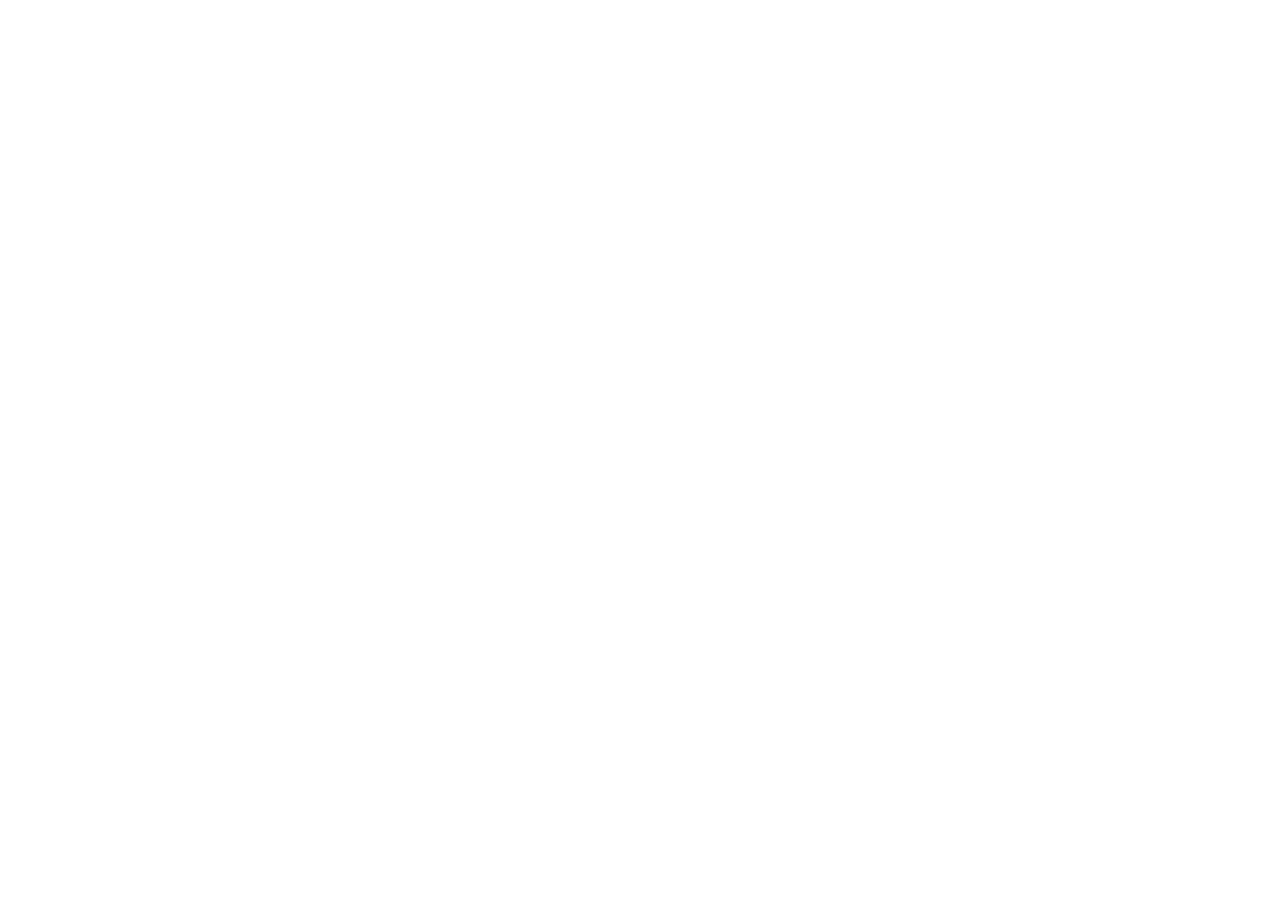
==== index.html @ 10b7939f "Create index.html" ====
<!DOCTYPE html>
<html>
  <head>
    <meta charset="utf-8">
    <title>Konoha</title>

    <meta name="viewport" content="width=device-width, initial-scale=1">

    <link rel="stylesheet" href="style.css">


    <!-- Latest compiled and minified CSS -->
    <link rel="stylesheet" href="https://maxcdn.bootstrapcdn.com/bootstrap/3.3.7/css/bootstrap.min.css" integrity="sha384-BVYiiSIFeK1dGmJRAkycuHAHRg32OmUcww7on3RYdg4Va+PmSTsz/K68vbdEjh4u" crossorigin="anonymous">

    <!-- Optional theme -->
    <link rel="stylesheet" href="https://maxcdn.bootstrapcdn.com/bootstrap/3.3.7/css/bootstrap-theme.min.css" integrity="sha384-rHyoN1iRsVXV4nD0JutlnGaslCJuC7uwjduW9SVrLvRYooPp2bWYgmgJQIXwl/Sp" crossorigin="anonymous">


  </head>
  <body>












    <!-- jQuery -->
    <script src="https://ajax.googleapis.com/ajax/libs/jquery/3.1.0/jquery.min.js"></script>

    <!-- Latest compiled and minified JavaScript -->
    <script src="https://maxcdn.bootstrapcdn.com/bootstrap/3.3.7/js/bootstrap.min.js" integrity="sha384-Tc5IQib027qvyjSMfHjOMaLkfuWVxZxUPnCJA7l2mCWNIpG9mGCD8wGNIcPD7Txa" crossorigin="anonymous"></script>
    <script>
      $(document).ready (function (){
        $('[data-toggle="tooltip"]').tooltip ();
      });
    </script>
  </body>
</html>
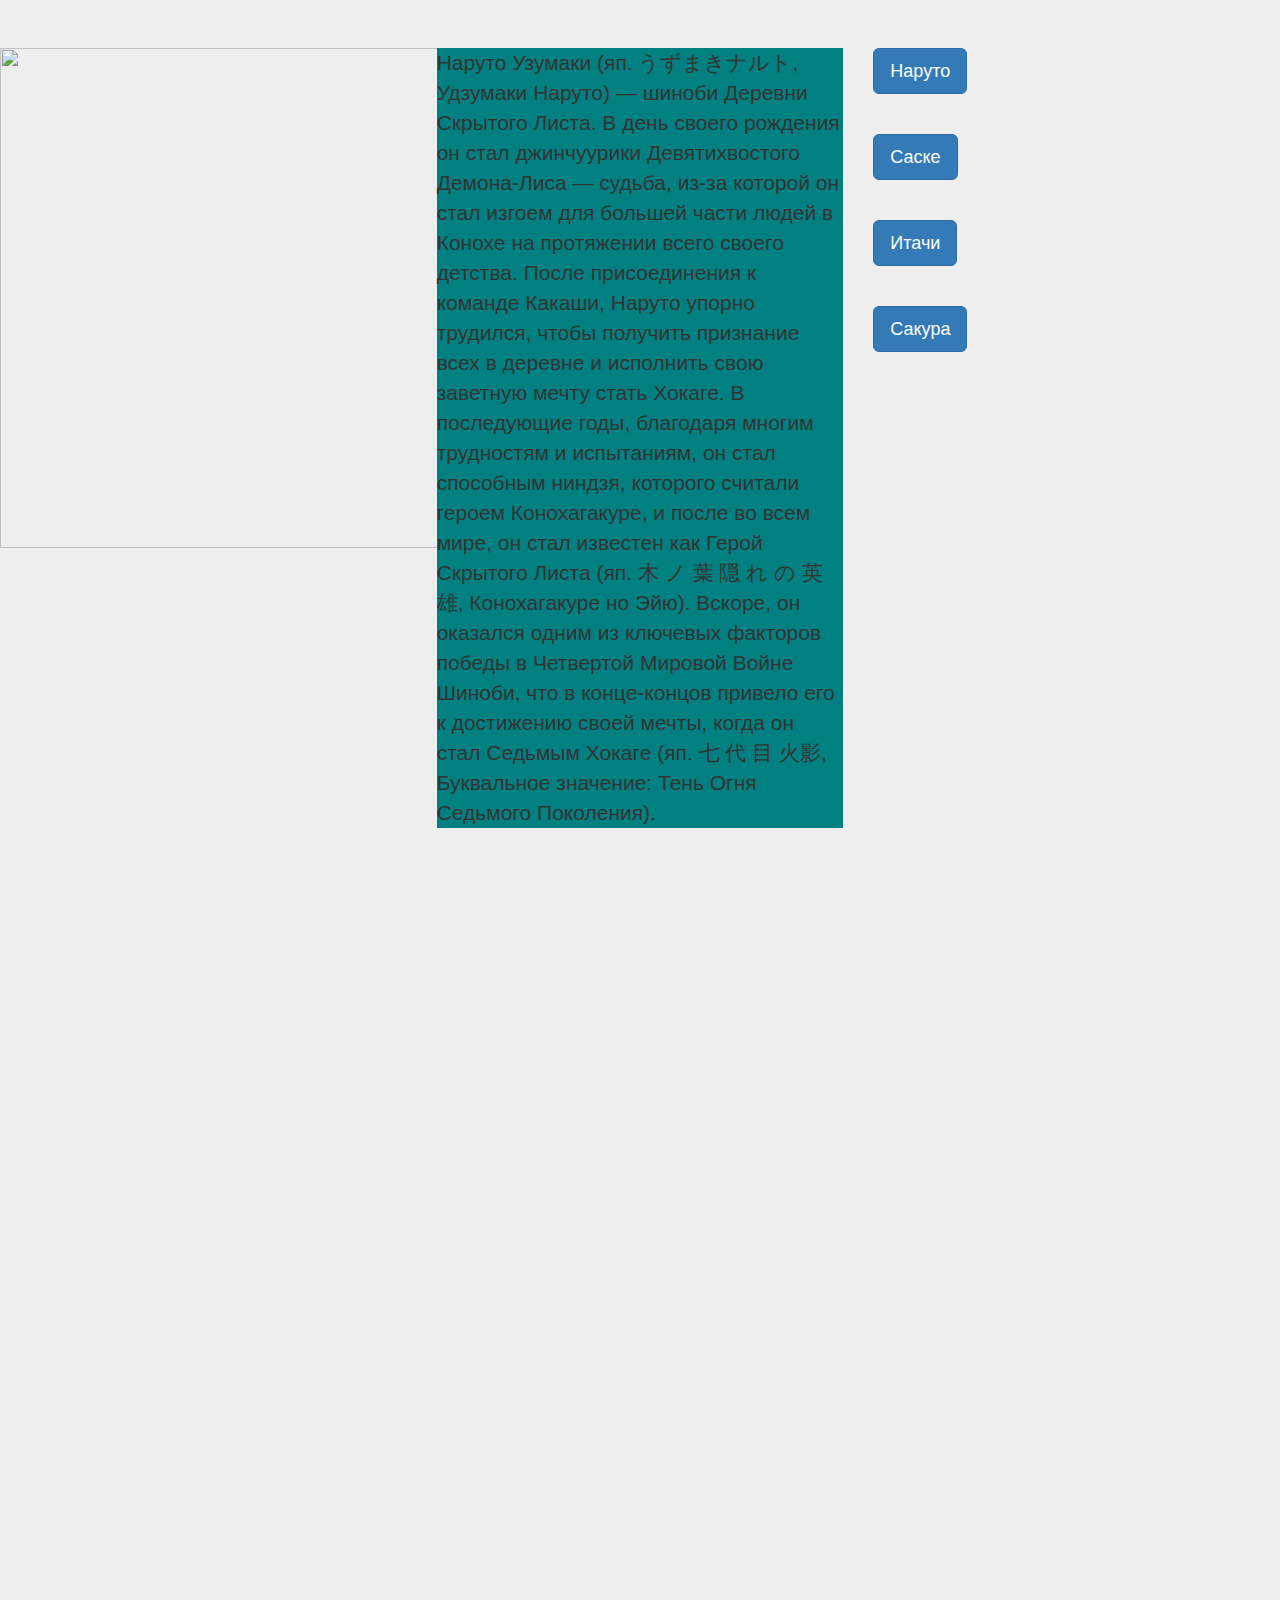
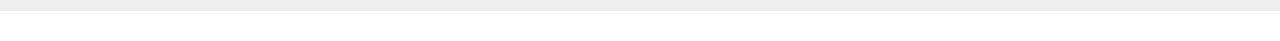
==== commit 59cc1b26: "Update index.html" ====
--- a/index.html
+++ b/index.html
@@ -1,23 +1,47 @@
 <!DOCTYPE html>
 <html>
-  <head>
-    <meta charset="utf-8">
-    <title>Konoha</title>
+<head>
+  <meta charset="utf-8">
+  <title>Random pictures</title>
+  <script src="script.js"></script>
+  <link rel="shortcut icon" href="">
 
-    <meta name="viewport" content="width=device-width, initial-scale=1">
-
-    <link rel="stylesheet" href="style.css">
+  <link rel="stylesheet" href="style.css">
 
 
-    <!-- Latest compiled and minified CSS -->
-    <link rel="stylesheet" href="https://maxcdn.bootstrapcdn.com/bootstrap/3.3.7/css/bootstrap.min.css" integrity="sha384-BVYiiSIFeK1dGmJRAkycuHAHRg32OmUcww7on3RYdg4Va+PmSTsz/K68vbdEjh4u" crossorigin="anonymous">
 
-    <!-- Optional theme -->
-    <link rel="stylesheet" href="https://maxcdn.bootstrapcdn.com/bootstrap/3.3.7/css/bootstrap-theme.min.css" integrity="sha384-rHyoN1iRsVXV4nD0JutlnGaslCJuC7uwjduW9SVrLvRYooPp2bWYgmgJQIXwl/Sp" crossorigin="anonymous">
+  <!-- Latest compiled and minified CSS -->
+  <link rel="stylesheet" href="https://maxcdn.bootstrapcdn.com/bootstrap/3.3.7/css/bootstrap.min.css" integrity="sha384-BVYiiSIFeK1dGmJRAkycuHAHRg32OmUcww7on3RYdg4Va+PmSTsz/K68vbdEjh4u" crossorigin="anonymous">
 
+  <!-- Optional theme -->
+  <link rel="stylesheet" href="https://maxcdn.bootstrapcdn.com/bootstrap/3.3.7/css/bootstrap-theme.min.css" integrity="sha384-rHyoN1iRsVXV4nD0JutlnGaslCJuC7uwjduW9SVrLvRYooPp2bWYgmgJQIXwl/Sp" crossorigin="anonymous">
+</head>
+<body>
+  <div class="jumbotron bg-purple text-white" id="backimage">
 
-  </head>
-  <body>
+      <div class="row">
+        <div class="col-md-4">
+          <img height="500" width="500" src="https://vignette.wikia.nocookie.net/skillnaruto/images/9/97/Naruto_Part_1.png/revision/latest/scale-to-width-down/1000?cb=20160201100004&path-prefix=ru" alt="" id="image">
+
+        </div>
+        <div class="col-md-4">
+          <p style="background:teal" id="text_describe">Наруто Узумаки (яп. うずまきナルト, Удзумаки Наруто) — шиноби Деревни Скрытого Листа. В день своего рождения он стал джинчуурики Девятихвостого Демона-Лиса — судьба,
+            из-за которой он стал изгоем для большей части людей в Конохе на протяжении всего своего детства. После присоединения к команде Какаши, Наруто упорно трудился, чтобы
+             получить признание всех в деревне и исполнить свою заветную мечту стать Хокаге. В последующие годы, благодаря многим трудностям и испытаниям, он стал способным ниндзя,
+             которого считали героем Конохагакуре, и после во всем мире, он стал известен как Герой Скрытого Листа (яп. 木 ノ 葉 隠 れ の 英雄, Конохагакуре но Эйю). Вскоре, он оказался одним
+             из ключевых факторов победы в Четвертой Мировой Войне Шиноби, что в конце-концов привело его к достижению своей мечты, когда он стал Седьмым Хокаге (яп. 七 代 目 火影, Буквальное значение:
+             Тень Огня Седьмого Поколения). </p>
+        </div>
+        <div class="col-md-4">
+          <button class="btn btn-primary btn-lg" id="image1" onclick="changeTo1();">Наруто </button> <br><br><br>
+          <button class="btn btn-primary btn-lg" id="image2" onclick="changeTo2();">Саске</button> <br><br><br>
+          <button class="btn btn-primary btn-lg" id="image3" onclick="changeTo3();">Итачи </button> <br><br><br>
+          <button class="btn btn-primary btn-lg" id="image4" onclick="changeTo4();">Сакура  </button> <br><br><br>
+        </div>
+      </div>
+
+    <br><br><br><br><br><br><br><br><br><br><br><br><br><br><br><br><br><br><br><br><br><br><br><br><br><br><br><br><br><br><br><br><br><br><br><br>
+  </div>
 
 
 
@@ -26,19 +50,42 @@
 
 
 
+  <!-- jQuery -->
+  <script src="https://ajax.googleapis.com/ajax/libs/jquery/3.1.0/jquery.min.js"></script>
+
+  <!-- Latest compiled and minified JavaScript -->
+  <script src="https://maxcdn.bootstrapcdn.com/bootstrap/3.3.7/js/bootstrap.min.js" integrity="sha384-Tc5IQib027qvyjSMfHjOMaLkfuWVxZxUPnCJA7l2mCWNIpG9mGCD8wGNIcPD7Txa" crossorigin="anonymous"></script>
+  <script>
+    function changeTo1(){
+      var picture = document.getElementById("image");
+      var texto = document.getElementById("text_describe");
+      picture.src =  "https://vignette.wikia.nocookie.net/skillnaruto/images/9/97/Naruto_Part_1.png/revision/latest/scale-to-width-down/1000?cb=20160201100004&path-prefix=ru";
+      texto.innerHTML = "Наруто Узумаки (яп. うずまきナルト, Удзумаки Наруто) — шиноби Деревни Скрытого Листа. В день своего рождения он стал джинчуурики Девятихвостого Демона-Лиса — судьба, из-за которой он стал изгоем для большей части людей в Конохе на протяжении всего своего детства. После присоединения к команде Какаши, Наруто упорно трудился, чтобы получить признание всех в деревне и исполнить свою заветную мечту стать Хокаге. В последующие годы, благодаря многим трудностям и испытаниям, он стал способным ниндзя, которого считали героем Конохагакуре, и после во всем мире, он стал известен как Герой Скрытого Листа (яп. 木 ノ 葉 隠 れ の 英雄, Конохагакуре но Эйю). Вскоре, он оказался одним из ключевых факторов победы в Четвертой Мировой Войне Шиноби, что в конце-концов привело его к достижению своей мечты, когда он стал Седьмым Хокаге (яп. 七 代 目 火影, Буквальное значение: Тень Огня Седьмого Поколения). "
+    }
+    function changeTo2(){
+      var picture = document.getElementById("image");
+      var texto = document.getElementById("text_describe");
+      picture.src =  "https://vignette.wikia.nocookie.net/skillnaruto/images/2/21/Sasuke_Part_1.png/revision/latest?cb=20160202114409&path-prefix=ru";
+      texto.innerHTML = "Саске Учиха (яп. うちはサスケ, Учиха Саске) — один из последних выживших членов клана Учиха из Деревни Скрытого Листа. После того, как его старший брат Итачи вырезал весь их клан, Саске поставил перед собой жизненную цель отомстить за клан и семью, убив Итачи. Он попадает в Команду 7, когда становится ниндзя, и благодаря состязаниям со своим соперником и лучшим другом, Наруто Узумаки, начинает оттачивать свои навыки. Недовольный своим прогрессом, он покидает Лист, чтобы обрести силу, необходимую для осуществления мести. Годы, проведённые в поисках мести, стали невероятно взыскательными и неразумными, равно как и изолировали его от других, из-за чего он вскоре становится международным преступником. После того, как Саске сыграл одну из ключевых ролей в окончании Четвёртой Мировой Войны Шиноби, а Наруто смог избавить его от ненависти, он решает вернуться в Скрытый Лист и посвящает свою жизнь защите деревни и её жителей — таким образом, он становится известен под прозвищем 'Поддерживающий Каге' (яп. 支う影, Сасаукагэ, Буквальное значение: Поддерживающая Тень). "
+    }
+    function changeTo3(){
+      var picture = document.getElementById("image");
+      var texto = document.getElementById("text_describe");
+      picture.src =  "https://vignette.wikia.nocookie.net/naruto/images/b/bb/Itachi.png/revision/latest?cb=20160125182202";
+      texto.innerHTML = "Итачи Учиха (яп. うちは イタチ, У́чиха Ита́чи) был гением клана Учиха из Скрытого Листа. Он стал международным преступником, уничтожив весь свой клан, пощадил же он лишь своего младшего брата Саске. Впоследствии Итачи присоединился к международной преступной организации, Акацуки, деятельность которой порой приводила его к конфликтам с ниндзя Листа, включая Саске, стремящегося отомстить за свой клан. После смерти Итачи, выяснилось, что его мотивы были куда более сложными, чем казалось изначально — все его действия были направлены на благо Саске и Конохи, и он оставался предан Скрытому Листу до самого конца. "
+    }
+    function changeTo4(){
+      var picture = document.getElementById("image");
+      var texto = document.getElementById("text_describe");
+      picture.src =  "https://images5.alphacoders.com/644/thumb-1920-644141.jpg";
+      texto.innerHTML = "Сакура Учиха (яп. うちはサクラ, Учиха Сакура, урождённая Харуно (яп. 春野)) — куноичи из Скрытого Листа. Став частью Команды 7, Сакура быстро осознаёт свою неподготовленность к суровой жизни шиноби. Тем не менее, после прохождения тренировок под руководством Саннина Цунаде, она преодолевает это и становится одним из величайших ниндзя-медиков в мире. "
+    }
 
 
 
 
-    <!-- jQuery -->
-    <script src="https://ajax.googleapis.com/ajax/libs/jquery/3.1.0/jquery.min.js"></script>
+  </script>
 
-    <!-- Latest compiled and minified JavaScript -->
-    <script src="https://maxcdn.bootstrapcdn.com/bootstrap/3.3.7/js/bootstrap.min.js" integrity="sha384-Tc5IQib027qvyjSMfHjOMaLkfuWVxZxUPnCJA7l2mCWNIpG9mGCD8wGNIcPD7Txa" crossorigin="anonymous"></script>
-    <script>
-      $(document).ready (function (){
-        $('[data-toggle="tooltip"]').tooltip ();
-      });
-    </script>
-  </body>
+
+</body>
 </html>
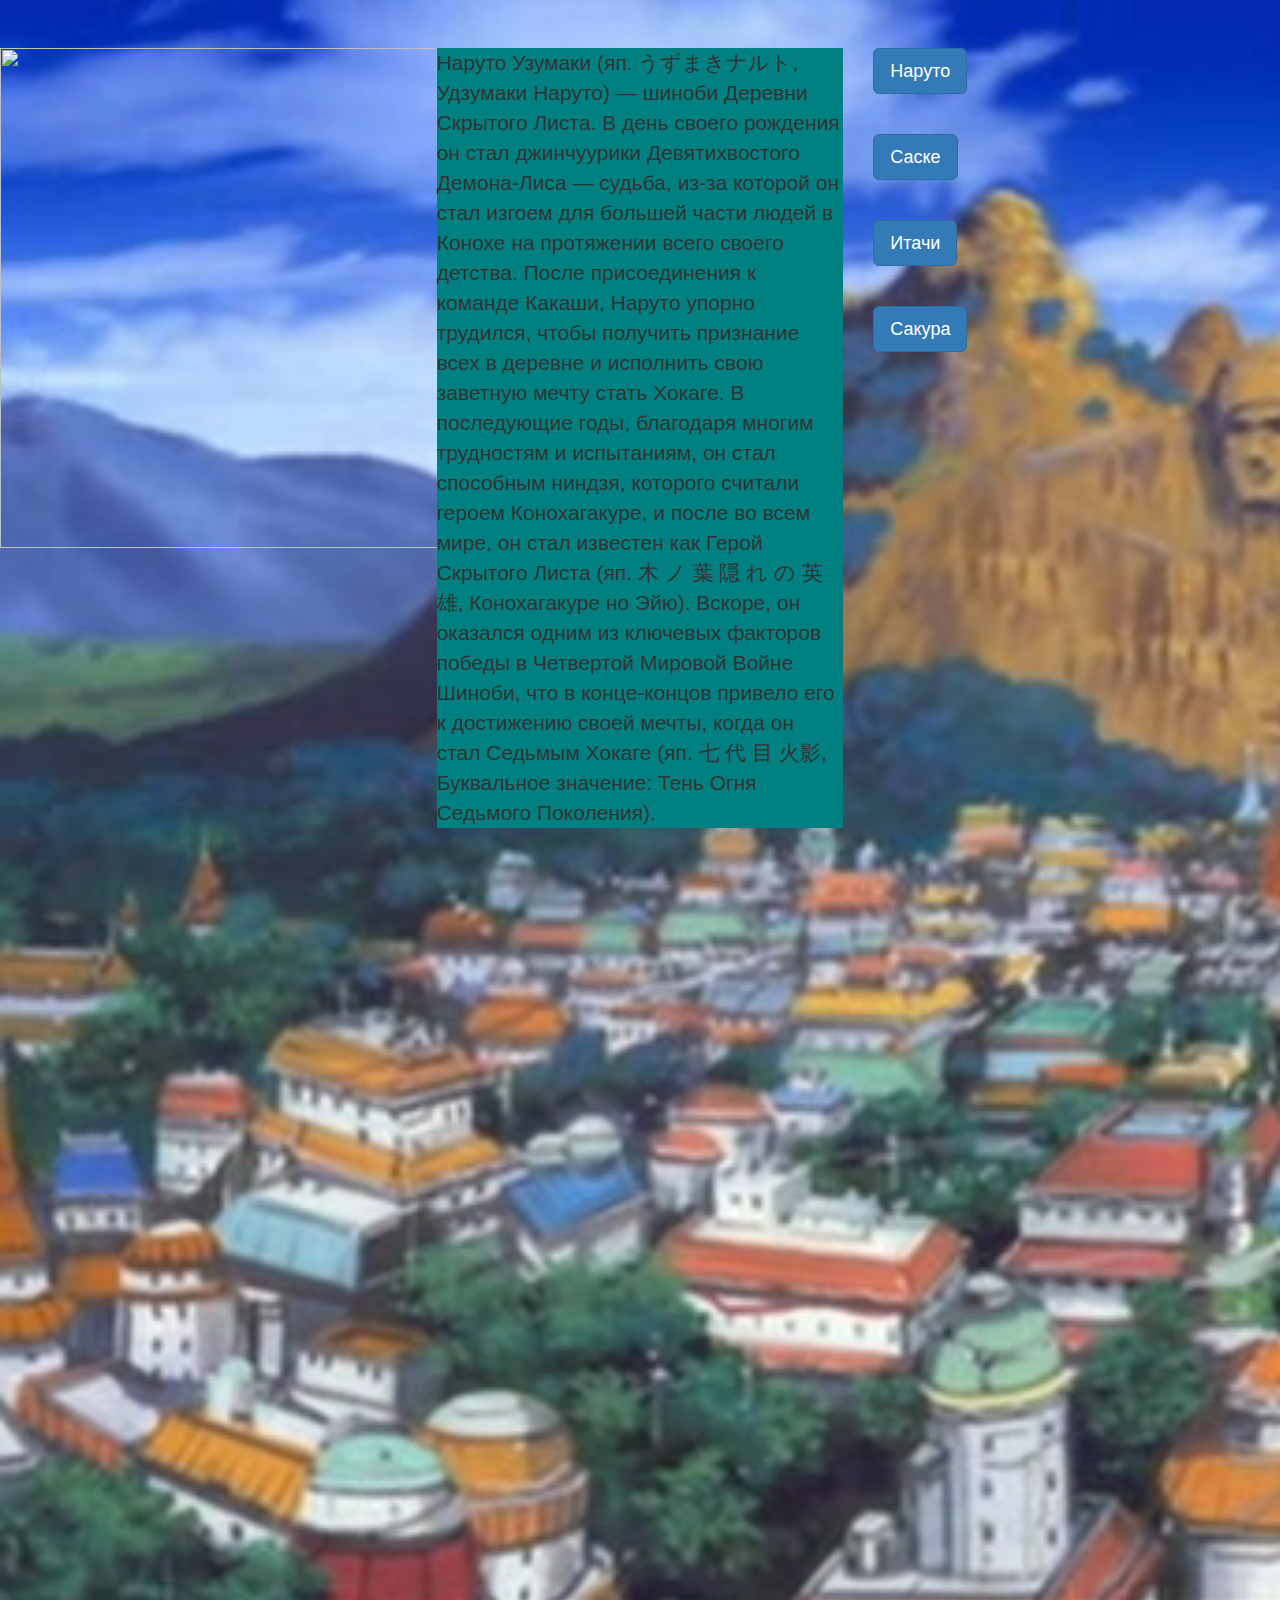
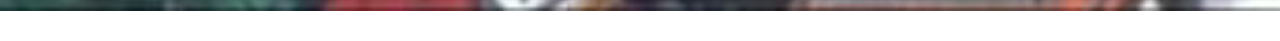
==== commit 39bde14b: "Update index.html" ====
--- a/index.html
+++ b/index.html
@@ -7,6 +7,13 @@
   <link rel="shortcut icon" href="">
 
   <link rel="stylesheet" href="style.css">
+  
+  <style>
+    #backimage {
+      background-image: url("Konohavillage.jpg");
+      background-size: cover;
+    }
+  </style>
 
 
 
--- a/style.css
+++ b/style.css
@@ -0,0 +1,4 @@
+#backimage {
+  background-image: url("Konohavillage.jpg");
+  background-size: cover;
+}
